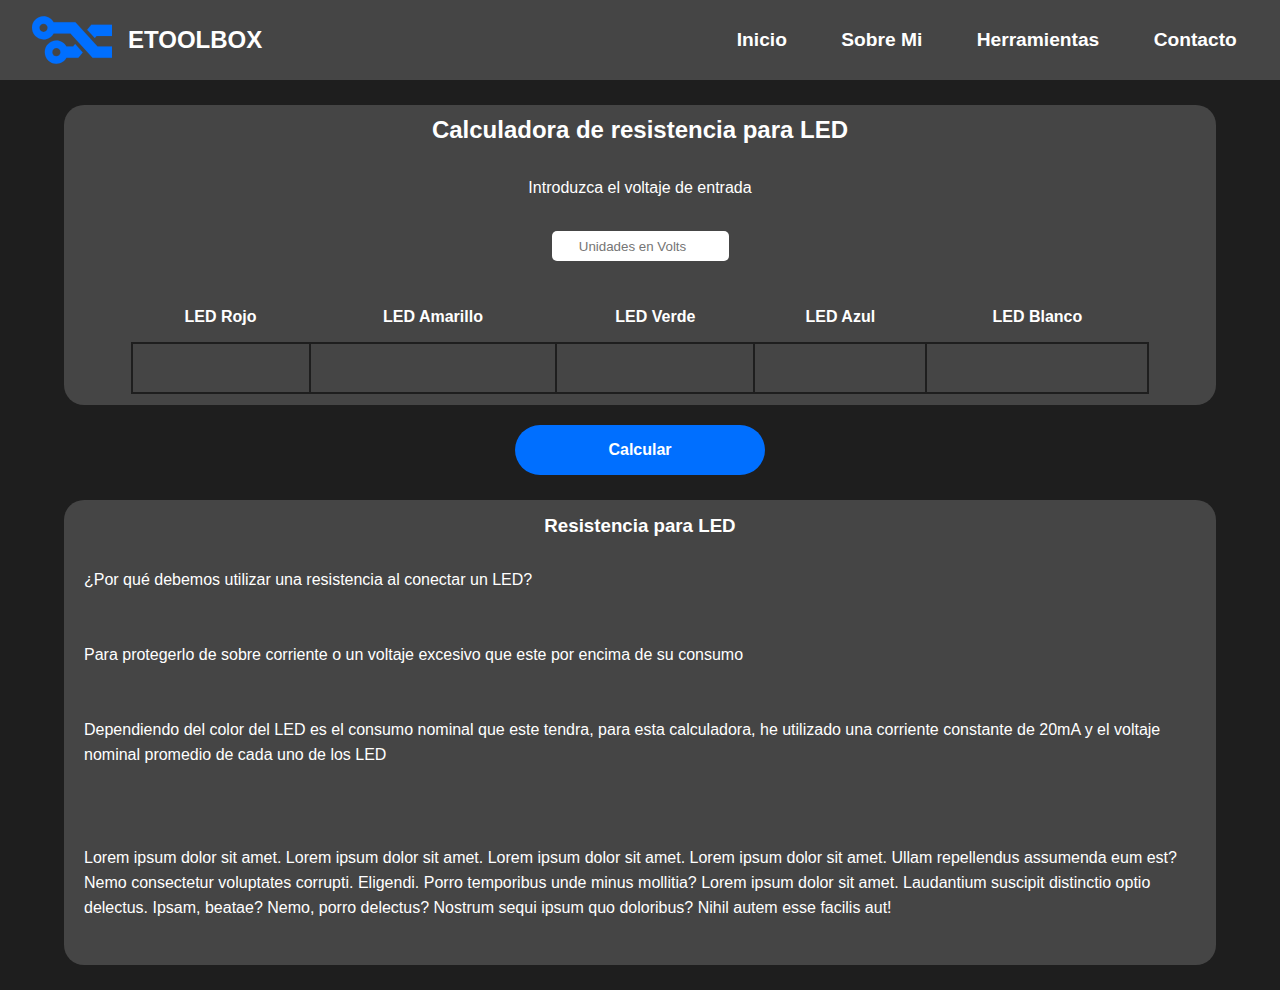
==== html/resistencia_led.html @ 4093ea23 "Renewed navbar, navigation responsive" ====
<!DOCTYPE html>
<html lang="es">

<head>
    <meta charset="UTF-8">
    <meta http-equiv="X-UA-Compatible" content="IE=edge">
    <meta name="viewport" content="width=device-width, initial-scale=1.0">
    <title>Tecnicos Toolbox</title>
    <link rel="stylesheet" href="../css/rled.css">
</head>

<body>
    <header>
        <nav>
            <div class="logo">
                <img src="../assets/logos/printed-circuit-connections-svgrepo-com-2.svg" alt="">
                <h2>ETOOLBOX</h2>
            </div>

            <label class="label_burger" for="burger_menu">
                <svg xmlns="http://www.w3.org/2000/svg" width="35" height="35" fill="currentColor" class="list_icon" viewBox="0 0 16 16">
                    <path fill-rule="evenodd" d="M2.5 12a.5.5 0 0 1 .5-.5h10a.5.5 0 0 1 0 1H3a.5.5 0 0 1-.5-.5m0-4a.5.5 0 0 1 .5-.5h10a.5.5 0 0 1 0 1H3a.5.5 0 0 1-.5-.5m0-4a.5.5 0 0 1 .5-.5h10a.5.5 0 0 1 0 1H3a.5.5 0 0 1-.5-.5"/>
                </svg>
            </label>
            <input class="burger_menu" type="checkbox" id="burger_menu">
            <ul class="ul_links">
                <li class="li_links">
                    <a class="link" href="../index.html">Inicio</a>
                </li>
                <li class="li_links">
                    <a class="link" href="#">Sobre Mi</a>
                </li>
                <li class="li_links">
                    <a class="link" href="resistencia_led.html">Herramientas</a>
                </li>
                <li class="li_links">
                    <a class="link" href="#">Contacto</a>
                </li>
            </ul>
        </nav>
    </header>
    
    <main>
        <section class="led_resistor">
            <div class="main_tool">
                <h2>Calculadora de resistencia para LED</h2>
                <p>Introduzca el voltaje de entrada</p>
                <input type="number" name="" id="vIn" placeholder="Unidades en Volts">
                <div class="table">
                    <table>
                        <tr>
                            <th>LED Rojo</th>
                            <th>LED Amarillo</th>
                            <th>LED Verde</th>
                            <th>LED Azul</th>
                            <th>LED Blanco</th>
                        </tr>
                        <tr>
                            <td></td>
                            <td></td>
                            <td></td>
                            <td></td>
                            <td></td>
                        </tr>
                    </table>
                </div>
            </div>
            <input class="led" type="button" value="Calcular" id="btn_calc">
        </section>
        <section class="led_resistor__info">
            <div class="info_main_container">
                <h3>Resistencia para LED</h3>
                <p>¿Por qué debemos utilizar una resistencia al conectar un LED?</p>
                <p>
                    Para protegerlo de sobre corriente o un voltaje excesivo
                    que este por encima de su consumo
                </p>
                <p>
                    Dependiendo del color del LED es el consumo nominal que este tendra,
                    para esta calculadora, he utilizado una corriente constante de 20mA
                    y el voltaje nominal promedio de cada uno de los LED
                </p>
                <img src="assets/circuits/led-resistor.png" alt="">
                <p>
                    Lorem ipsum dolor sit amet.
                    Lorem ipsum dolor sit amet.
                    Lorem ipsum dolor sit amet.
                    Lorem ipsum dolor sit amet.
                    Ullam repellendus assumenda eum est?
                    Nemo consectetur voluptates corrupti. Eligendi.
                    Porro temporibus unde minus mollitia?
                    Lorem ipsum dolor sit amet.
                    Laudantium suscipit distinctio optio delectus.
                    Ipsam, beatae? Nemo, porro delectus?
                    Nostrum sequi ipsum quo doloribus?
                    Nihil autem esse facilis aut!
                </p>
            </div>
        </section>
    </main>
    <script src="../js/main.js"></script>
</body>

</html>
---- css/rled.css ----
@import url(../css/main.css);

main {
    display: flex;
    flex-direction: column;
    justify-content: space-evenly;
    gap: 25px;
    padding: 25px 0;
    margin: 0 auto;
    max-width: 1200px;
}

.led_resistor {
    width: 90vw;
    height: 45%;
    margin: 0 auto;
    text-align: center;
}

.main_tool {
    height: 300px;
    display: flex;
    flex-direction: column;
    justify-content: space-evenly;
    align-items: center;
    background-color: var(--bg-300);
    border-radius: 20px;
    padding: 0 10px;
}

#vIn {
    height: 30px;
    border: none;
    border-radius: 5px;
    text-align: center;
    margin-bottom: 20px;
    background-color: var(--text-100);
}

.table {
    width: 100%;
}

table {
    width: 90%;
    margin: 0 auto;
    border-collapse: collapse;
    text-align: center;
}

tr {
    height: 50px;
}

td {
    height: 30px;
    border: 2px solid var(--bg-100);
}

#btn_calc {
    width: 250px;
    height: 50px;
    border-radius: 25px;
    margin-top: 20px;
    border: none;
    background-color: var(--accent-100);
    color: var(--text-100);
    font-size: 1rem;
    font-weight: bold;
}

.led_resistor__info {
    width: 90vw;
    height: auto;
    margin: 0 auto;
    text-align: center;
    background-color: var(--bg-300);
    border-radius: 20px;
    padding: 15px 10px;
}

.info_main_container p {
    margin: 10px 0;
    line-height: 25px;
}

.info_main_container img {
    width: 100%;
}

@media screen and (min-width: 1000px) {

    .main_tool {
        height: 300px;
        display: flex;
        flex-direction: column;
        justify-content: space-evenly;
        align-items: center;
        background-color: var(--bg-300);
        border-radius: 20px;
        padding: 0 10px;
    }
}
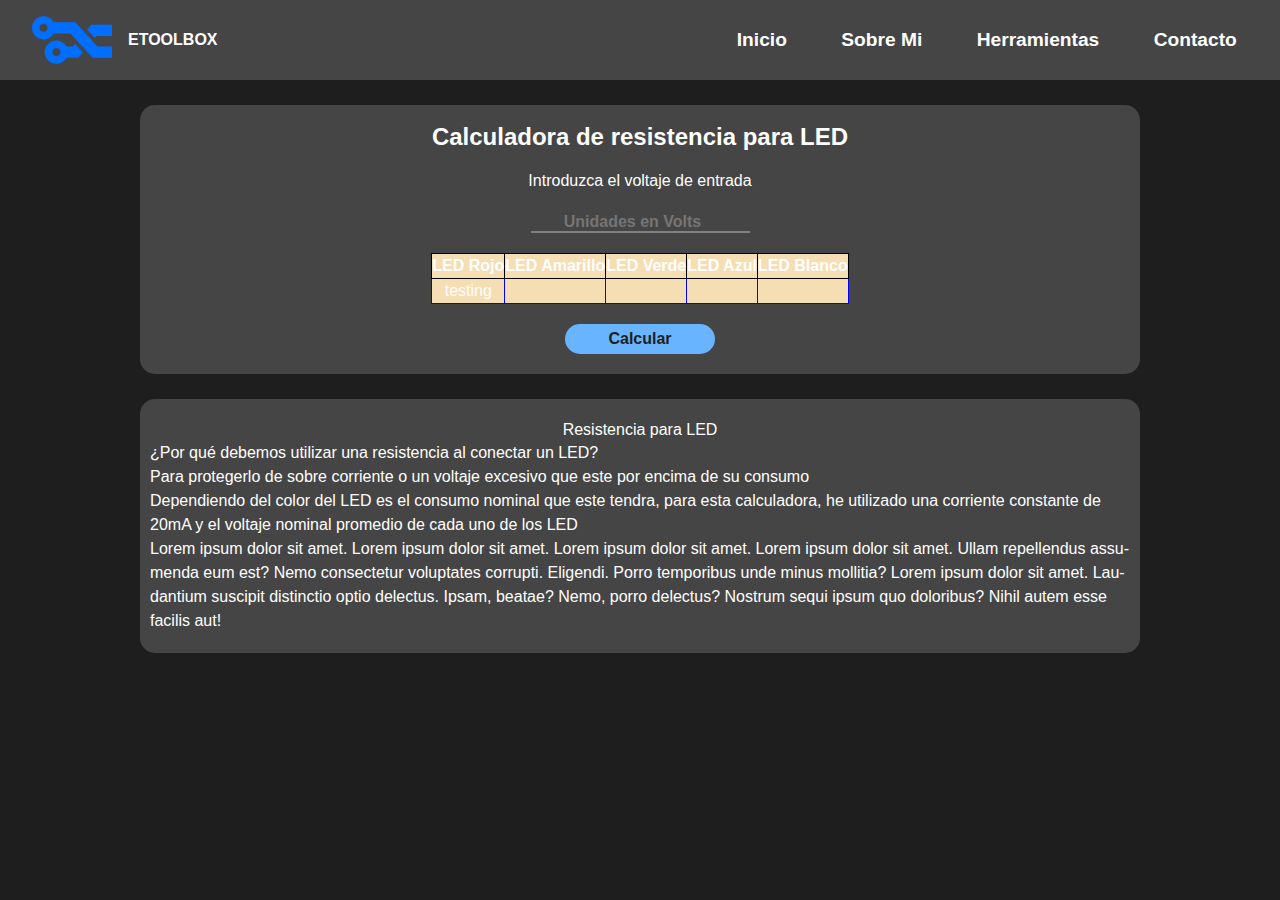
==== commit f50fa25d: "Desktop styles whit the new BEM classes & reworking RLED" ====
--- a/html/resistencia_led.html
+++ b/html/resistencia_led.html
@@ -40,13 +40,13 @@
         </nav>
     </header>
     
-    <main>
-        <section class="led_resistor">
-            <div class="main_tool">
-                <h2>Calculadora de resistencia para LED</h2>
-                <p>Introduzca el voltaje de entrada</p>
-                <input type="number" name="" id="vIn" placeholder="Unidades en Volts">
-                <div class="table">
+    <main class="main">
+        <section class="resistor_section --section_format">
+            <div class="resistor_section__tool">
+                <h2 class="resistor_section__title">Calculadora de resistencia para LED</h2>
+                <p class="resitor_section__text">Introduzca el voltaje de entrada</p>
+                <input class="resistor_section__input" type="number" name="" id="vIn" placeholder="Unidades en Volts">
+                <div class="resistor_section__table">
                     <table>
                         <tr>
                             <th>LED Rojo</th>
@@ -56,7 +56,7 @@
                             <th>LED Blanco</th>
                         </tr>
                         <tr>
-                            <td></td>
+                            <td>testing</td>
                             <td></td>
                             <td></td>
                             <td></td>
@@ -67,7 +67,7 @@
             </div>
             <input class="led" type="button" value="Calcular" id="btn_calc">
         </section>
-        <section class="led_resistor__info">
+        <section class="led_resistor --section_format">
             <div class="info_main_container">
                 <h3>Resistencia para LED</h3>
                 <p>¿Por qué debemos utilizar una resistencia al conectar un LED?</p>
--- a/css/rled.css
+++ b/css/rled.css
@@ -1,91 +1,71 @@
 @import url(../css/main.css);
 
-main {
+.resistor_section {
     display: flex;
     flex-direction: column;
     justify-content: space-evenly;
-    gap: 25px;
-    padding: 25px 0;
-    margin: 0 auto;
-    max-width: 1200px;
+    gap: 20px;
+    line-height: 1.5rem;
 }
 
-.led_resistor {
-    width: 90vw;
-    height: 45%;
-    margin: 0 auto;
-    text-align: center;
-}
-
-.main_tool {
-    height: 300px;
+.resistor_section__tool {
     display: flex;
     flex-direction: column;
     justify-content: space-evenly;
     align-items: center;
-    background-color: var(--bg-300);
-    border-radius: 20px;
-    padding: 0 10px;
+    gap: 20px;
 }
 
-#vIn {
-    height: 30px;
-    border: none;
-    border-radius: 5px;
-    text-align: center;
-    margin-bottom: 20px;
-    background-color: var(--text-100);
+.resistor_section__title {
+    font-size: 1.5rem;
+    font-weight: bold;
 }
 
-.table {
-    width: 100%;
+.resistor_section__text {
+
+}
+.resistor_section__input {
+    border: 0;
+    outline: 0;
+    text-align: center;
+    font-weight: bold;
+    border-bottom: 2px solid gray;
+    transition: border-color 0.5s;
 }
 
-table {
-    width: 90%;
-    margin: 0 auto;
-    border-collapse: collapse;
-    text-align: center;
+.resistor_section__input:focus {
+    border-color: var(--primary-200);
+
+    &::placeholder {
+        transition: all 0.5s;
+        color: var(--primary-200);
+    }
+}
+
+.resistor_section__table {
+    background-color: wheat;
 }
 
 tr {
-    height: 50px;
+    border: 1px solid springgreen;
+}
+
+th {
+    border: 1px solid black;
 }
 
 td {
-    height: 30px;
-    border: 2px solid var(--bg-100);
+    border: 1px solid blue;
 }
 
-#btn_calc {
-    width: 250px;
-    height: 50px;
-    border-radius: 25px;
-    margin-top: 20px;
-    border: none;
-    background-color: var(--accent-100);
-    color: var(--text-100);
-    font-size: 1rem;
+.led {
+    height: 30px;
+    width: 150px;
+    margin: 0 auto;
+    color: var(--bg-100);
+    background-color: var(--primary-200);
+    border-radius: 20px;
     font-weight: bold;
-}
-
-.led_resistor__info {
-    width: 90vw;
-    height: auto;
-    margin: 0 auto;
-    text-align: center;
-    background-color: var(--bg-300);
-    border-radius: 20px;
-    padding: 15px 10px;
-}
-
-.info_main_container p {
-    margin: 10px 0;
-    line-height: 25px;
-}
-
-.info_main_container img {
-    width: 100%;
 }
 
 @media screen and (min-width: 1000px) {
